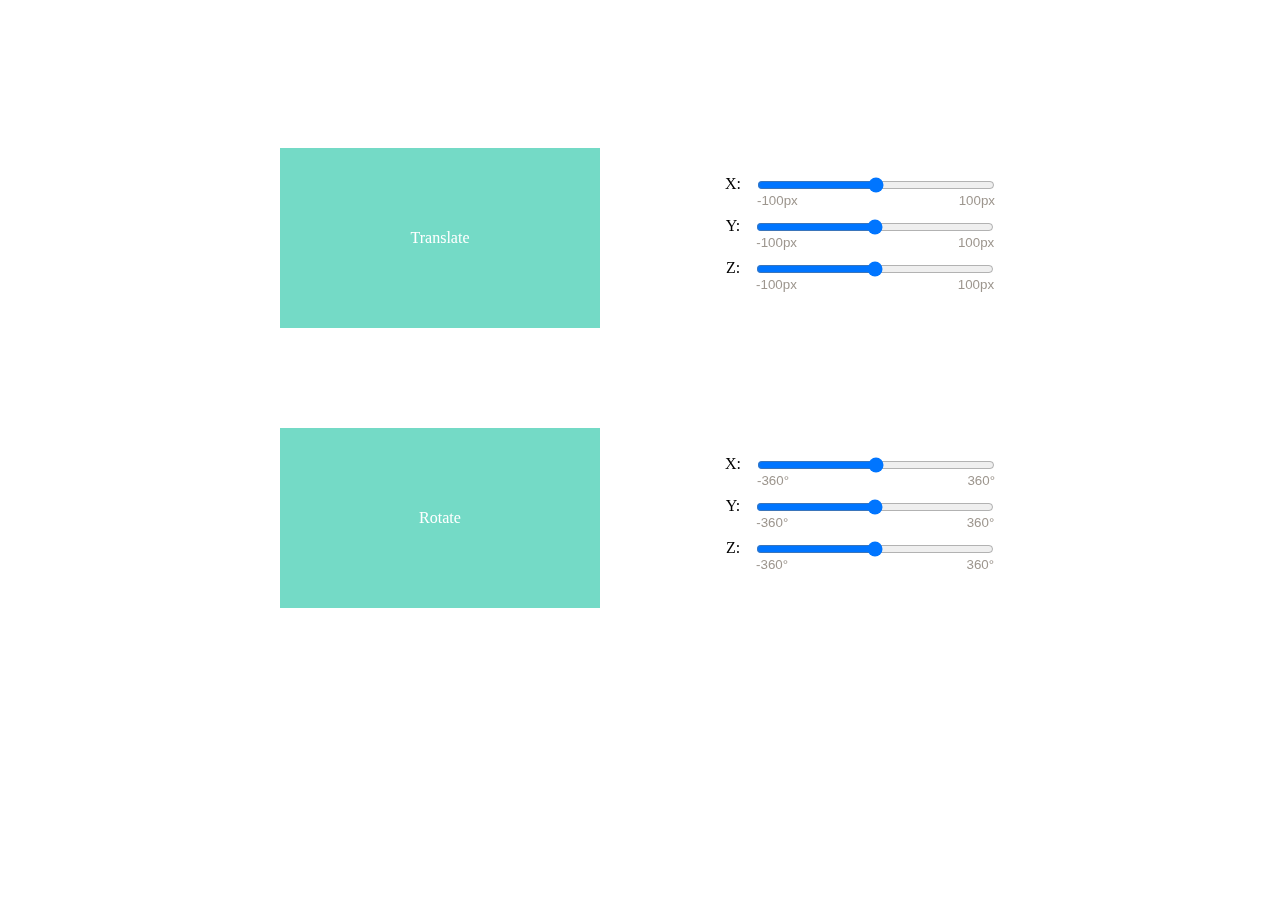
==== transform3d/index.html @ e428d209 "add transform3d" ====
<!DOCTYPE html>
<html lang="en">
<head>
	<meta charset="UTF-8">
	<title>Document</title>
	<link rel="stylesheet" href="./index.css">
</head>
<body>
	<div class="container">
		<div class="box-container">
			<div class="box" id="translateBox">Translate</div>
			<div class="label-container translate-container">
				<p>
					<label for="translateXInput">X: </label>
					<input type="range" min="-100" max="100" defaultValue="0" id="translateXInput">
				</p>
				<p>
					<label for="translateYInput">Y: </label>
					<input type="range" min="-100" max="100" defaultValue="0" id="translateYInput">
				</p>
				<p>
					<label for="translateZInput">Z: </label>
					<input type="range" min="-100" max="100" defaultValue="0" id="translateZInput">
				</p>
			</div>
		</div>

		<div class="box-container">
			<div class="box" id="rotateBox">Rotate</div>
			<div class="label-container rotate-container">
				<p>
					<label for="rotateXInput">X: </label>
					<input type="range" min="-360" max="360" defaultValue="0" id="rotateXInput">
				</p>
				<p>
					<label for="rotateYInput">Y: </label>
					<input type="range" min="-360" max="360" defaultValue="0" id="rotateYInput">
				</p>
				<p>
					<label for="rotateZInput">Z: </label>
					<input type="range" min="-360" max="360" defaultValue="0" id="rotateZInput">
				</p>
			</div>
		</div>
	</div>

	<script src="./sea-modules/sea.js"></script>
	<script>
		seajs.config({
			base: './sea-modules'
		});

		seajs.use('./index');
	</script>
</body>
</html>
---- transform3d/index.css ----
/*
* @Author: hwaphon
* @Date:   2018-06-04 16:15:20
* @Last Modified by:   hwaphon
* @Last Modified time: 2018-06-04 18:04:43
*/

*, 
*::before,
*::after {
	margin: 0;
	padding: 0;
	box-sizing: border-box;
}

.container {
	width: 720px;
	margin: 100px auto;
	padding: 48px 0;
}

.box-container {
	display: flex;
	flex-flow: row nowrap;
	justify-content: space-between;
	align-items: center;
	transform-style: preserve-3d;
	perspective: 600px;
	margin-bottom: 100px;
}

.box {
	width: 320px;
	height: 180px;
	line-height: 180px;

	text-align: center;
	background-color: #74dac6;
	color: #FFF;
}

.label-container {
	width: 280px;
	text-align: center;
}

.label-container p {
	margin-bottom: 24px;
}

.label-container label {
	margin-right: 12px;
}

.label-container input {
	position: relative;
	display: inline-block;

	width: 85%;
	vertical-align: middle;
}

.translate-container input::before {
	content: "-100px";
	position: absolute;
	left: 0;
	top: 100%;
}

.translate-container input::after {
	content: "100px";
	position: absolute;
	right: 0;
	top: 100%;
}

.rotate-container input::before {
	content: "-360°";
	position: absolute;
	left: 0;
	top: 100%;
}

.rotate-container input::after {
	content: "360°";
	position: absolute;
	right: 0;
	top: 100%;
}
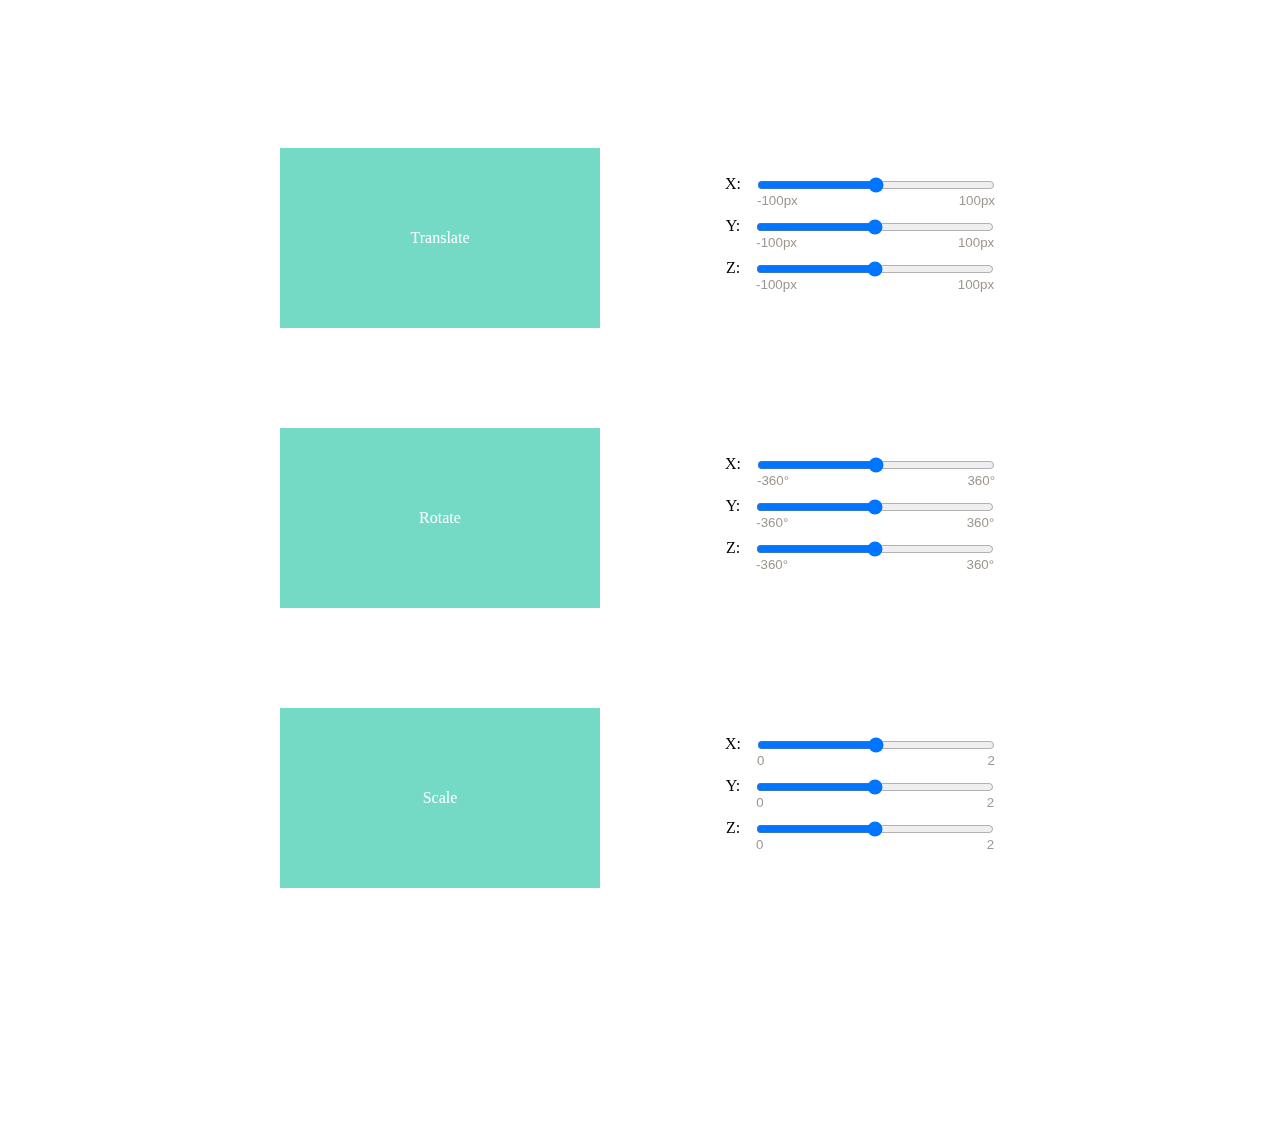
==== commit b56a7a2e: "update transform3d" ====
--- a/transform3d/index.html
+++ b/transform3d/index.html
@@ -42,6 +42,25 @@
 				</p>
 			</div>
 		</div>
+
+		<div class="box-container">
+			<div class="box" id="scaleBox">Scale</div>
+			<div class="label-container scale-container">
+				<p>
+					<label for="scaleXInput">X: </label>
+					<input type="range" min="0" max="2" defaultValue="1" id="scaleXInput" step="0.1">
+				</p>
+				<p>
+					<label for="scaleYInput">Y: </label>
+					<input type="range" min="0" max="2" defaultValue="1" id="scaleYInput" step="0.1">
+				</p>
+				<p>
+					<label for="scaleZInput">Z: </label>
+					<input type="range" min="0" max="2" defaultValue="1" id="scaleZInput" step="0.1">
+				</p>
+			</div>
+		</div>
+	</div>
 	</div>
 
 	<script src="./sea-modules/sea.js"></script>
@@ -53,4 +72,4 @@
 		seajs.use('./index');
 	</script>
 </body>
-</html>+</html>
--- a/transform3d/index.css
+++ b/transform3d/index.css
@@ -1,11 +1,11 @@
 /*
 * @Author: hwaphon
 * @Date:   2018-06-04 16:15:20
-* @Last Modified by:   hwaphon
-* @Last Modified time: 2018-06-04 18:04:43
+ * @Last modified by:   
+ * @Last modified time: 2018-06-04T21:37:38+08:00
 */
 
-*, 
+*,
 *::before,
 *::after {
 	margin: 0;
@@ -88,3 +88,16 @@
 	top: 100%;
 }
 
+.scale-container input::before {
+	content: "0";
+	position: absolute;
+	left: 0;
+	top: 100%;
+}
+
+.scale-container input::after {
+	content: "2";
+	position: absolute;
+	right: 0;
+	top: 100%;
+}
